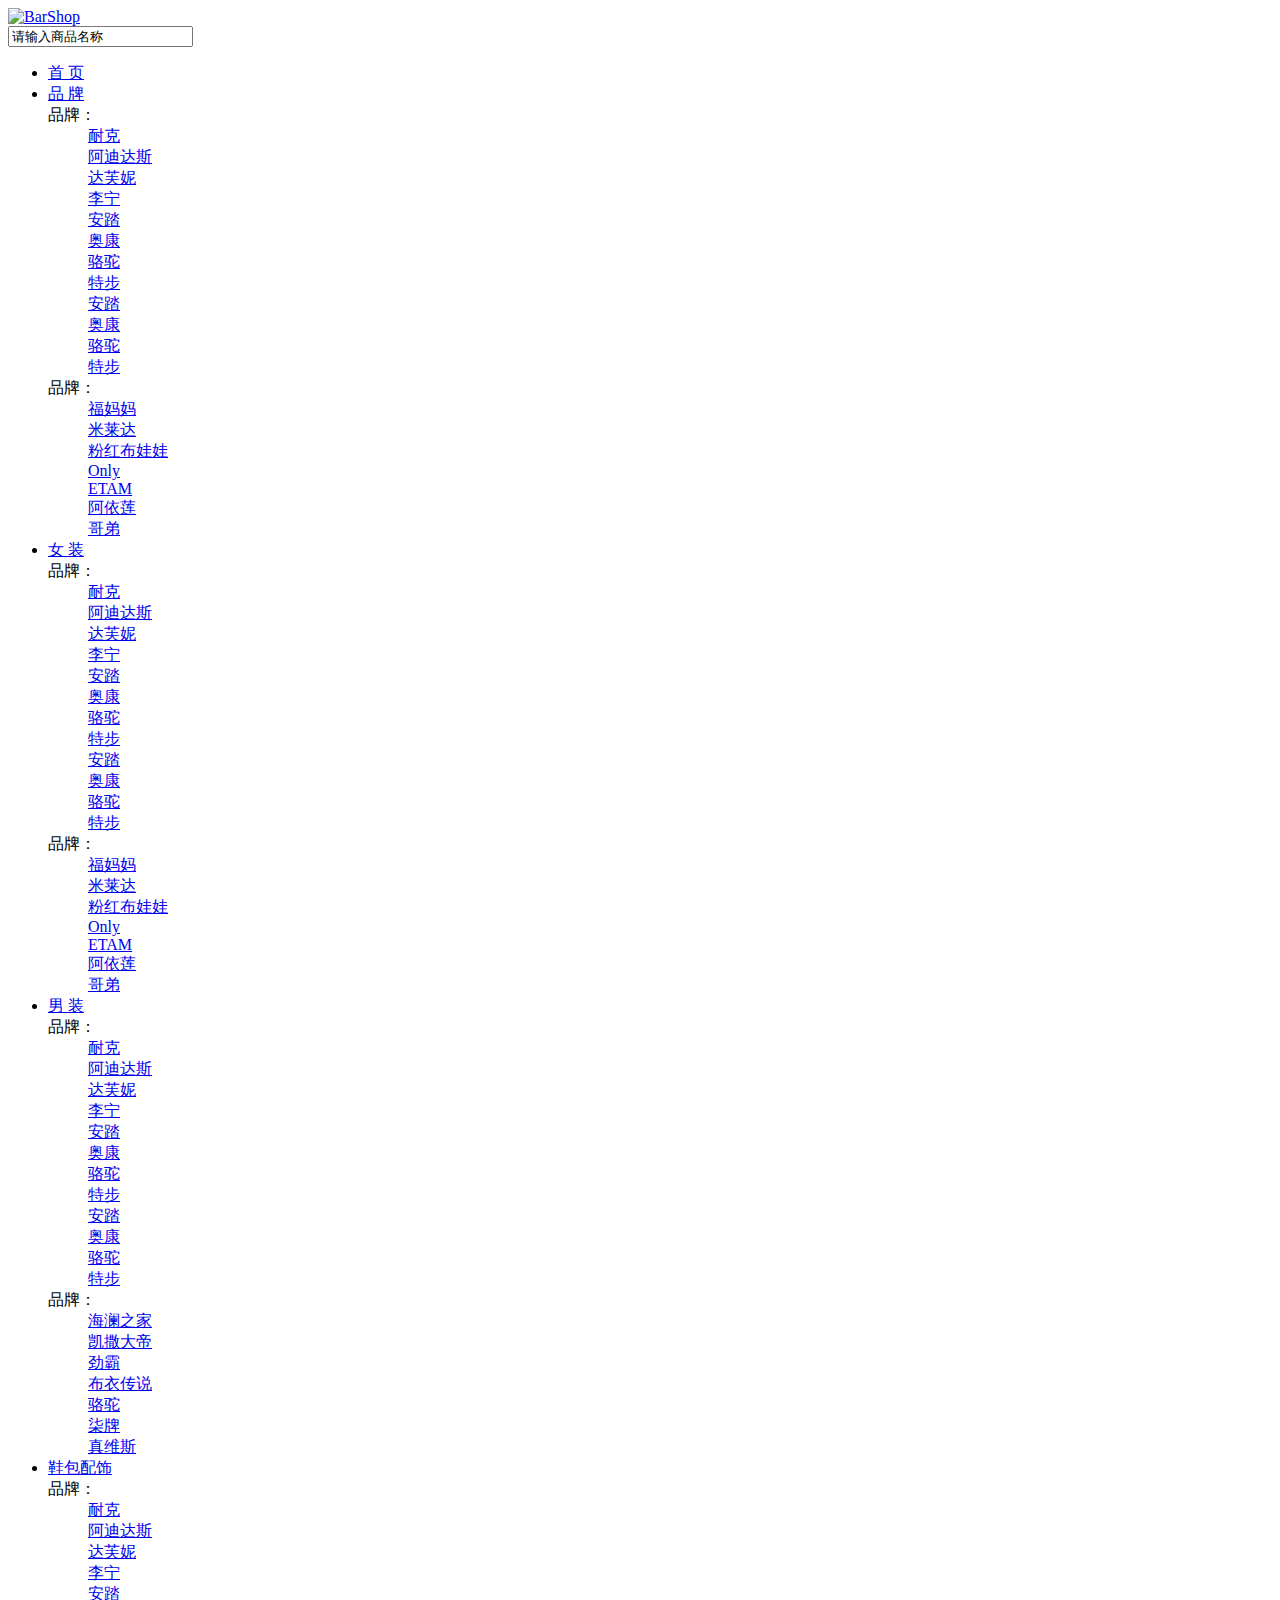
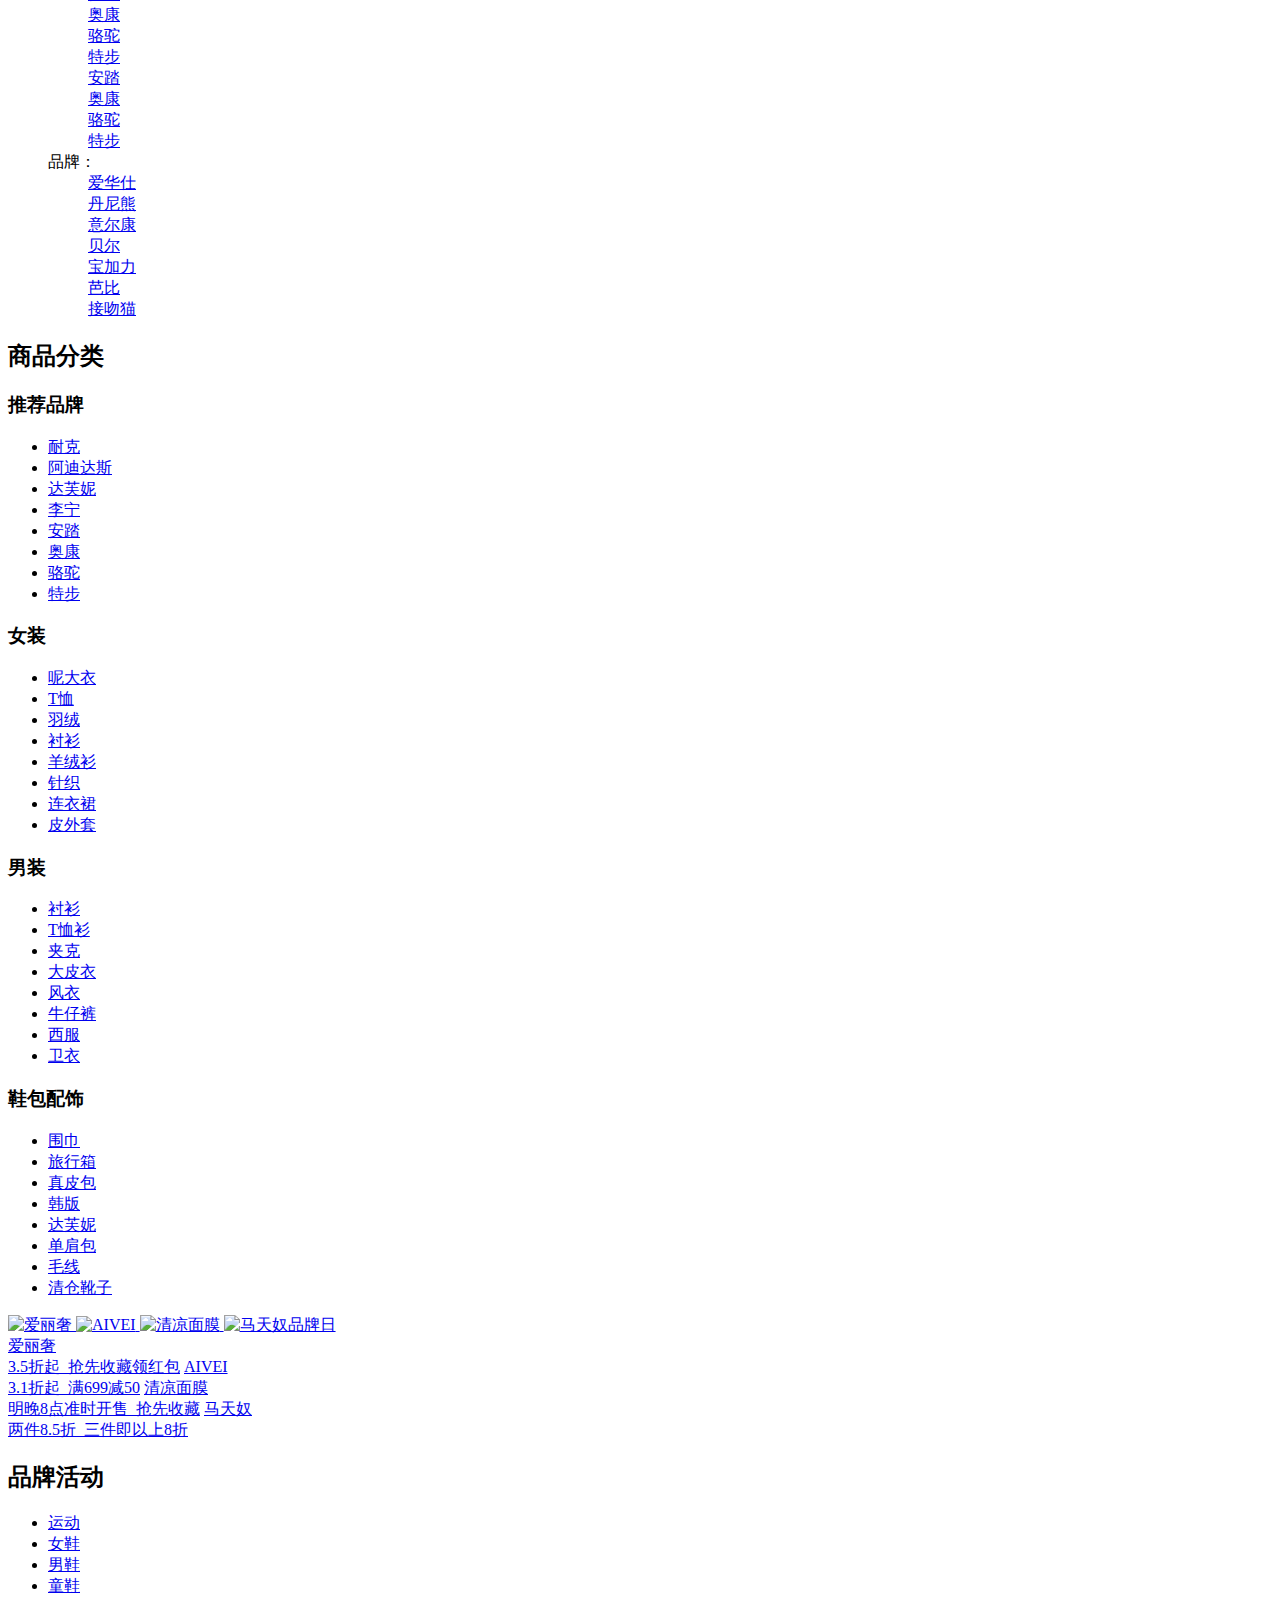
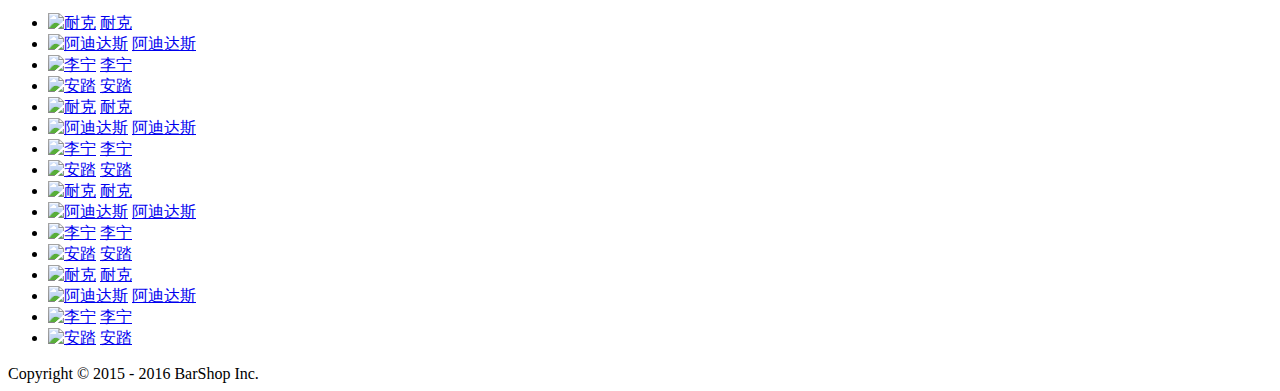
==== index.html @ 0707e542 "barshop index.html" ====
<!DOCTYPE html>
<html>
	<head>
	    <meta http-equiv="Content-Type" content="text/html;charset=utf-8" />
		<title>Barbara shopping</title>
		<link rel="stylesheet" href="styles/main.css" type="text/css" />
		<script src="scripts/jquery.js" type="text/javascript"></script>
		
	</head>
	<body>
		<header>
			<div class="contWidth">
				<a class="logo" href="#nogo"><img src="images/logo.jpg" alt="BarShop"/></a>
				<div class="search">
					<input type="text" id="inputSearch" value="请输入商品名称"/>
				</div>			
				<!-- 导航开始-->
				<nav>
					<ul class="list1">
						<li><a href="#" class="item">首 页</a></li>
						<li><a href="#" class="item">品 牌</a>
						    <div class="inner">
							<dl class="list2">
							    <dt>品牌：</dt>
								<dd><a href="#nogo">耐克</a></dd>
								<dd><a href="#nogo">阿迪达斯</a></dd>
								<dd><a href="#nogo">达芙妮</a></dd>
								<dd><a href="#nogo">李宁</a></dd>
								<dd><a href="#nogo">安踏</a></dd>
								<dd><a href="#nogo">奥康</a></dd>
								<dd><a href="#nogo">骆驼</a></dd>
								<dd><a href="#nogo">特步</a></dd>
							    <dd><a href="#nogo">安踏</a></dd>
								<dd><a href="#nogo">奥康</a></dd>
								<dd><a href="#nogo">骆驼</a></dd>
								<dd><a href="#nogo">特步</a></dd>
                            </dl>
							<dl class="list2">
							    <dt>品牌：</dt>
								<dd><a href="#nogo">福妈妈</a></dd>
								<dd><a href="#nogo">米莱达</a></dd>
								<dd><a href="#nogo">粉红布娃娃</a></dd>
								<dd><a href="#nogo">Only</a></dd>
								<dd><a href="#nogo">ETAM</a></dd>
								<dd><a href="#nogo">阿依莲</a></dd>								
								<dd><a href="#nogo">哥弟</a></dd>
                            </dl>
							</div>
						</li>
						<li><a href="#" class="item">女 装</a>
							<div class="inner">
							<dl class="list2">
							    <dt>品牌：</dt>
								<dd><a href="#nogo">耐克</a></dd>
								<dd><a href="#nogo">阿迪达斯</a></dd>
								<dd><a href="#nogo">达芙妮</a></dd>
								<dd><a href="#nogo">李宁</a></dd>
								<dd><a href="#nogo">安踏</a></dd>
								<dd><a href="#nogo">奥康</a></dd>
								<dd><a href="#nogo">骆驼</a></dd>
								<dd><a href="#nogo">特步</a></dd>
							    <dd><a href="#nogo">安踏</a></dd>
								<dd><a href="#nogo">奥康</a></dd>
								<dd><a href="#nogo">骆驼</a></dd>
								<dd><a href="#nogo">特步</a></dd>
                            </dl>
							<dl class="list2">
							    <dt>品牌：</dt>
								<dd><a href="#nogo">福妈妈</a></dd>
								<dd><a href="#nogo">米莱达</a></dd>
								<dd><a href="#nogo">粉红布娃娃</a></dd>
								<dd><a href="#nogo">Only</a></dd>
								<dd><a href="#nogo">ETAM</a></dd>
								<dd><a href="#nogo">阿依莲</a></dd>								
								<dd><a href="#nogo">哥弟</a></dd>
                            </dl>
							</div>
						</li>
						<li><a href="#" class="item">男 装</a>
						 <div class="inner">
							<dl class="list2">
							    <dt>品牌：</dt>
								<dd><a href="#nogo">耐克</a></dd>
								<dd><a href="#nogo">阿迪达斯</a></dd>
								<dd><a href="#nogo">达芙妮</a></dd>
								<dd><a href="#nogo">李宁</a></dd>
								<dd><a href="#nogo">安踏</a></dd>
								<dd><a href="#nogo">奥康</a></dd>
								<dd><a href="#nogo">骆驼</a></dd>
								<dd><a href="#nogo">特步</a></dd>
							    <dd><a href="#nogo">安踏</a></dd>
								<dd><a href="#nogo">奥康</a></dd>
								<dd><a href="#nogo">骆驼</a></dd>
								<dd><a href="#nogo">特步</a></dd>
                            </dl>
							<dl class="list2">
							    <dt>品牌：</dt>
								<dd><a href="#nogo">海澜之家</a></dd>
								<dd><a href="#nogo">凯撒大帝</a></dd>
								<dd><a href="#nogo">劲霸</a></dd>
								<dd><a href="#nogo">布衣传说</a></dd>
								<dd><a href="#nogo">骆驼</a></dd>
								<dd><a href="#nogo">柒牌</a></dd>								
								<dd><a href="#nogo">真维斯</a></dd>
                            </dl>
							</div>
						</li>
						<li><a href="#" class="item">鞋包配饰</a>
							<div class="inner">
							<dl class="list2">
							    <dt>品牌：</dt>
								<dd><a href="#nogo">耐克</a></dd>
								<dd><a href="#nogo">阿迪达斯</a></dd>
								<dd><a href="#nogo">达芙妮</a></dd>
								<dd><a href="#nogo">李宁</a></dd>
								<dd><a href="#nogo">安踏</a></dd>
								<dd><a href="#nogo">奥康</a></dd>
								<dd><a href="#nogo">骆驼</a></dd>
								<dd><a href="#nogo">特步</a></dd>
							    <dd><a href="#nogo">安踏</a></dd>
								<dd><a href="#nogo">奥康</a></dd>
								<dd><a href="#nogo">骆驼</a></dd>
								<dd><a href="#nogo">特步</a></dd>
                            </dl>
							<dl class="list2">
							    <dt>品牌：</dt>
								<dd><a href="#nogo">爱华仕</a></dd>
								<dd><a href="#nogo">丹尼熊</a></dd>
								<dd><a href="#nogo">意尔康</a></dd>
								<dd><a href="#nogo">贝尔</a></dd>
								<dd><a href="#nogo">宝加力</a></dd>
								<dd><a href="#nogo">芭比</a></dd>								
								<dd><a href="#nogo">接吻猫</a></dd>
                            </dl>
							</div>
						</li>
				    </ul>
				</nav>
				<!--导航结束-->
			</div>
		</header><!--头部结束-->
<!--主体开始-->
    <div id="content">
	    <div class="barshop">
			<!-- 商品分类 start -->
			<aside>
			<h2 title="商品分类">商品分类</h2>
			<div class="catainfo">
				<h3>推荐品牌</h3>
				<ul>
					<li><a href="#nogo" >耐克</a></li>
					<li><a href="#nogo" class="promoted">阿迪达斯</a><span class="hot1"></span></li>
					<li><a href="#nogo" >达芙妮</a></li>
					<li><a href="#nogo" >李宁</a></li>
					<li><a href="#nogo" >安踏</a></li>
					<li><a href="#nogo" >奥康</a></li>
					<li><a href="#nogo" class="promoted">骆驼</a><span class="hot2"></span></li>
					<li><a href="#nogo" >特步</a></li>
				</ul>
				<h3>女装</h3>
				<ul>
					<li><a href="#nogo" >呢大衣</a></li>
					<li><a href="#nogo" >T恤</a></li>
					<li><a href="#nogo" >羽绒</a></li>
					<li><a href="#nogo" >衬衫</a></li>
					<li><a href="#nogo" >羊绒衫</a></li>
					<li><a href="#nogo" >针织</a></li>
					<li><a href="#nogo" >连衣裙</a></li>
					<li><a href="#nogo" >皮外套</a></li>
				</ul>
				<h3>男装</h3>
				<ul>
					<li><a href="#nogo" >衬衫</a></li>
					<li><a href="#nogo" >T恤衫</a></li>
					<li><a href="#nogo" >夹克</a></li>
					<li><a href="#nogo" >大皮衣</a></li>
					<li><a href="#nogo" >风衣</a></li>
					<li><a href="#nogo" >牛仔裤</a></li>
					<li><a href="#nogo" >西服</a></li>
					<li><a href="#nogo" >卫衣</a></li>
				</ul>
				<h3>鞋包配饰</h3>
				<ul>
					<li><a href="#nogo" >围巾</a></li>
					<li><a href="#nogo" >旅行箱</a></li>
					<li><a href="#nogo" >真皮包</a></li>
					<li><a href="#nogo" >韩版</a></li>
					<li><a href="#nogo" >达芙妮</a></li>
					<li><a href="#nogo" >单肩包</a></li>
					<li><a href="#nogo" >毛线</a></li>
					<li><a href="#nogo" >清仓靴子</a></li>
				</ul>
			</div>
		</aside>
			<!-- 商品分类 end -->
			
			<!-- 大屏广告 start -->
			<div id="imagesroll">
				<a href="#nogo" id="imgs">
					<img src="images/ads/1.png" alt="爱丽奢"/>
					<img src="images/ads/2.png" alt="AIVEI"/>
					<img src="images/ads/3.png" alt="清凉面膜"/>
					<img src="images/ads/4.png" alt="马天奴品牌日"/>				
				</a>
				<div id="imgDescription">
					<a href="###1">爱丽奢<br/>3.5折起&nbsp;&nbsp;抢先收藏领红包</a>
					<a href="###2">AIVEI<br/>3.1折起&nbsp;&nbsp;满699减50</a>
					<a href="###3">清凉面膜<br/>明晚8点准时开售&nbsp;&nbsp;抢先收藏</a>
				    <a href="###3">马天奴<br/>两件8.5折&nbsp;&nbsp;三件即以上8折</a>
				</div>
			</div>
			<!-- 大屏广告 end -->
			
			<!-- 品牌活动 start -->
			<div id="brand">
				<div id="brandTab">
					<h2 title="品牌活动">品牌活动</h2>
					<ul>
						<li><a title="运动" href="#nogo">运动</a></li>
						<li><a title="女鞋" href="#nogo">女鞋</a></li>
						<li><a title="男鞋" href="#nogo">男鞋</a></li>
						<li><a title="童鞋" href="#nogo">童鞋</a></li>
					</ul>
				</div>
				<div id="brandContent">
					<div id="brandList">
					<ul>
						<li>
							<a href="###1" class="JS_live"><img alt="耐克" src="images/upload/1.jpg" /></a>
							<span><a href="###1">耐克</a></span>
						</li>
						<li>
							<a href="###2" class="JS_live"><img alt="阿迪达斯" src="images/upload/2.jpg" /></a>
							<span><a href="###2">阿迪达斯</a></span>
						</li>
						<li>
							<a href="###3" class="JS_live"><img alt="李宁" src="images/upload/3.png" /></a>
							<span><a href="###3">李宁</a></span>
						</li>
						<li>
							<a href="###4" class="JS_live"><img alt="安踏" src="images/upload/4.png" /></a>
							<span><a href="###4">安踏</a></span>
						</li>
						<li>
							<a href="###1" class="JS_live"><img alt="耐克" src="images/upload/1.jpg" /></a>
							<span><a href="###1">耐克</a></span>
						</li>
						<li>
							<a href="###2" class="JS_live"><img alt="阿迪达斯" src="images/upload/2.jpg" /></a>
							<span><a href="###2">阿迪达斯</a></span>
						</li>
						<li>
							<a href="###3" class="JS_live"><img alt="李宁" src="images/upload/3.png" /></a>
							<span><a href="###3">李宁</a></span>
						</li>
						<li>
							<a href="###4" class="JS_live"><img alt="安踏" src="images/upload/4.png" /></a>
							<span><a href="###4">安踏</a></span>
						</li>
						<li>
							<a href="###1" class="JS_live"><img alt="耐克" src="images/upload/1.jpg" /></a>
							<span><a href="###1">耐克</a></span>
						</li>
						<li>
							<a href="###2" class="JS_live"><img alt="阿迪达斯" src="images/upload/2.jpg" /></a>
							<span><a href="###2">阿迪达斯</a></span>
						</li>
						<li>
							<a href="###3" class="JS_live"><img alt="李宁" src="images/upload/3.png" /></a>
							<span><a href="###3">李宁</a></span>
						</li>
						<li>
							<a href="###4" class="JS_live"><img alt="安踏" src="images/upload/4.png" /></a>
							<span><a href="###4">安踏</a></span>
						</li>
						<li>
							<a href="###1" class="JS_live"><img alt="耐克" src="images/upload/1.jpg" /></a>
							<span><a href="###1">耐克</a></span>
						</li>
						<li>
							<a href="###2" class="JS_live"><img alt="阿迪达斯" src="images/upload/2.jpg" /></a>
							<span><a href="###2">阿迪达斯</a></span>
						</li>
						<li>
							<a href="###3" class="JS_live"><img alt="李宁" src="images/upload/3.png" /></a>
							<span><a href="###3">李宁</a></span>
						</li>
						<li>
							<a href="###4" class="JS_live"><img alt="安踏" src="images/upload/4.png" /></a>
							<span><a href="###4">安踏</a></span>
						</li>
					</ul>
				</div>
				</div>
			</div>
			<!-- 品牌活动 end -->
			
	    </div>
	</div> 
	<!--主体结束-->
	<!--底部开始-->
	<footer>Copyright &copy; 2015 - 2016 BarShop Inc. </footer>
	<!--底部结束-->
	
	<!-- 搜索文本框效果 -->
	<script src="scripts/input.js" type="text/javascript"></script>
	<!-- 大屏广告效果-->
	<script src="scripts/advertisement.js" text="text/javascript"></script>
	<!-- 选项卡----横向滚动 -->
    <script src="scripts/imageSlide.js" type="text/javascript"></script>
	</body>
</html>
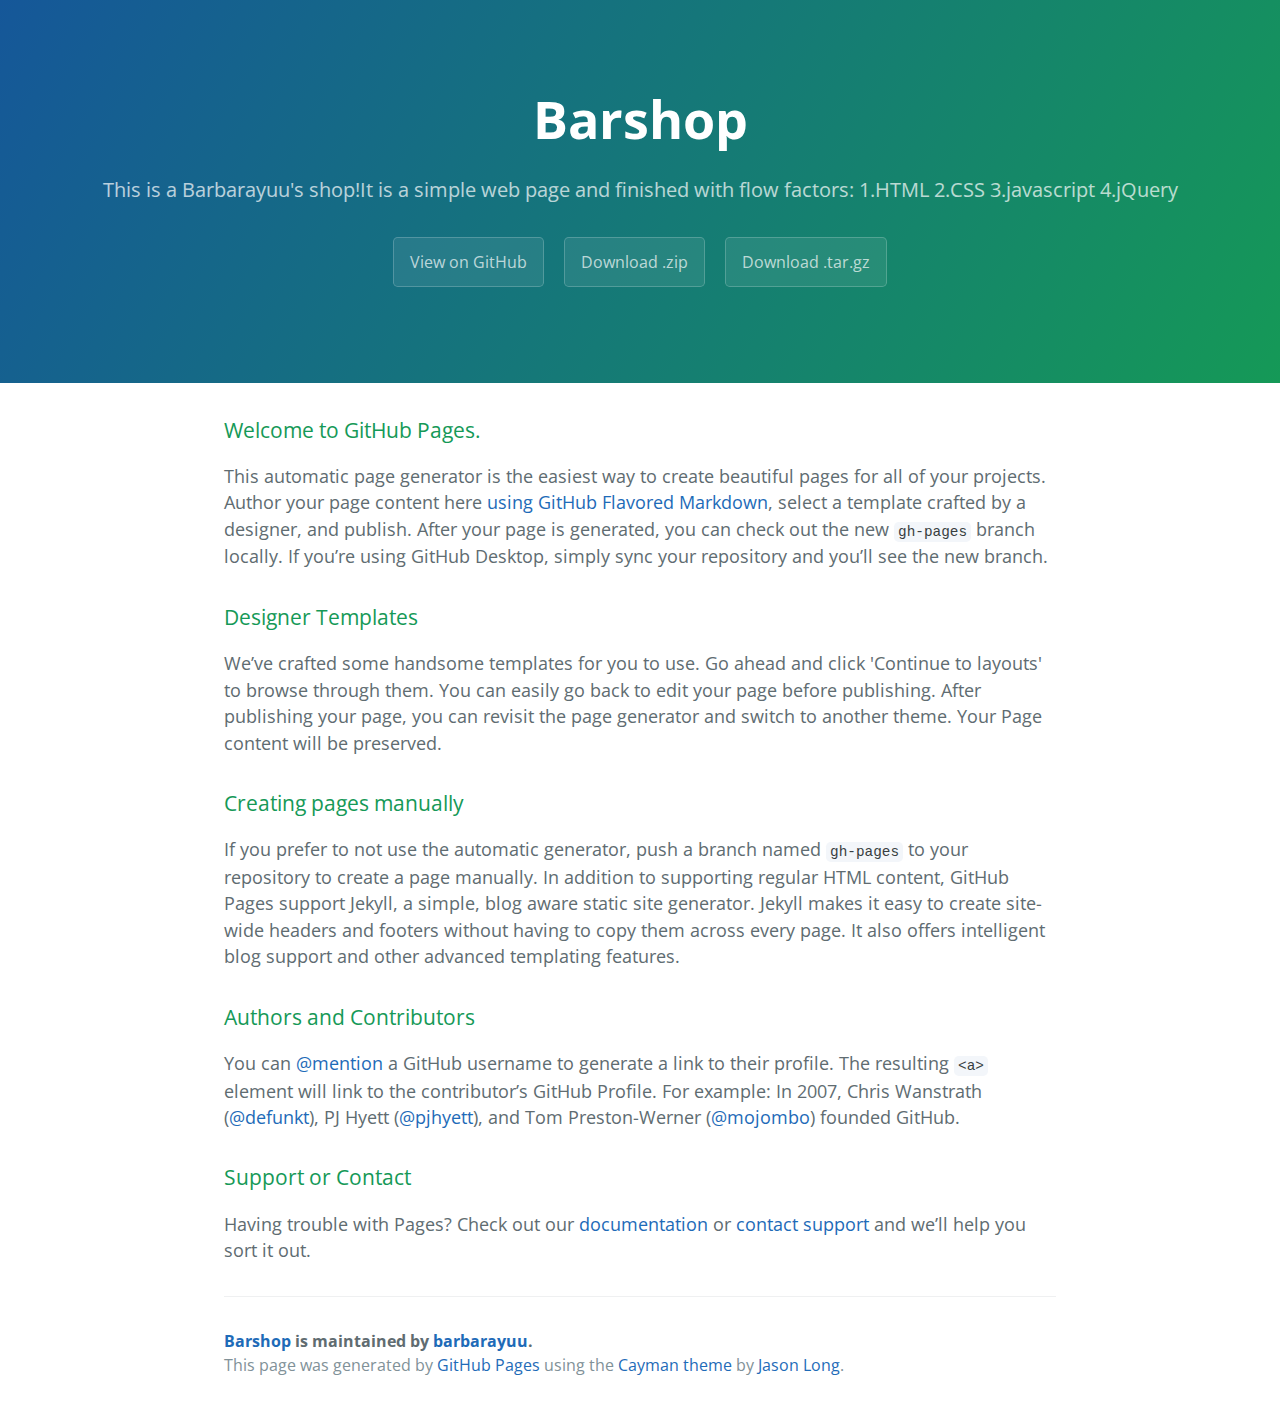
==== commit 35d18603: "Create gh-pages branch via GitHub" ====
--- a/index.html
+++ b/index.html
@@ -1,312 +1,57 @@
 <!DOCTYPE html>
-<html>
-	<head>
-	    <meta http-equiv="Content-Type" content="text/html;charset=utf-8" />
-		<title>Barbara shopping</title>
-		<link rel="stylesheet" href="styles/main.css" type="text/css" />
-		<script src="scripts/jquery.js" type="text/javascript"></script>
-		
-	</head>
-	<body>
-		<header>
-			<div class="contWidth">
-				<a class="logo" href="#nogo"><img src="images/logo.jpg" alt="BarShop"/></a>
-				<div class="search">
-					<input type="text" id="inputSearch" value="请输入商品名称"/>
-				</div>			
-				<!-- 导航开始-->
-				<nav>
-					<ul class="list1">
-						<li><a href="#" class="item">首 页</a></li>
-						<li><a href="#" class="item">品 牌</a>
-						    <div class="inner">
-							<dl class="list2">
-							    <dt>品牌：</dt>
-								<dd><a href="#nogo">耐克</a></dd>
-								<dd><a href="#nogo">阿迪达斯</a></dd>
-								<dd><a href="#nogo">达芙妮</a></dd>
-								<dd><a href="#nogo">李宁</a></dd>
-								<dd><a href="#nogo">安踏</a></dd>
-								<dd><a href="#nogo">奥康</a></dd>
-								<dd><a href="#nogo">骆驼</a></dd>
-								<dd><a href="#nogo">特步</a></dd>
-							    <dd><a href="#nogo">安踏</a></dd>
-								<dd><a href="#nogo">奥康</a></dd>
-								<dd><a href="#nogo">骆驼</a></dd>
-								<dd><a href="#nogo">特步</a></dd>
-                            </dl>
-							<dl class="list2">
-							    <dt>品牌：</dt>
-								<dd><a href="#nogo">福妈妈</a></dd>
-								<dd><a href="#nogo">米莱达</a></dd>
-								<dd><a href="#nogo">粉红布娃娃</a></dd>
-								<dd><a href="#nogo">Only</a></dd>
-								<dd><a href="#nogo">ETAM</a></dd>
-								<dd><a href="#nogo">阿依莲</a></dd>								
-								<dd><a href="#nogo">哥弟</a></dd>
-                            </dl>
-							</div>
-						</li>
-						<li><a href="#" class="item">女 装</a>
-							<div class="inner">
-							<dl class="list2">
-							    <dt>品牌：</dt>
-								<dd><a href="#nogo">耐克</a></dd>
-								<dd><a href="#nogo">阿迪达斯</a></dd>
-								<dd><a href="#nogo">达芙妮</a></dd>
-								<dd><a href="#nogo">李宁</a></dd>
-								<dd><a href="#nogo">安踏</a></dd>
-								<dd><a href="#nogo">奥康</a></dd>
-								<dd><a href="#nogo">骆驼</a></dd>
-								<dd><a href="#nogo">特步</a></dd>
-							    <dd><a href="#nogo">安踏</a></dd>
-								<dd><a href="#nogo">奥康</a></dd>
-								<dd><a href="#nogo">骆驼</a></dd>
-								<dd><a href="#nogo">特步</a></dd>
-                            </dl>
-							<dl class="list2">
-							    <dt>品牌：</dt>
-								<dd><a href="#nogo">福妈妈</a></dd>
-								<dd><a href="#nogo">米莱达</a></dd>
-								<dd><a href="#nogo">粉红布娃娃</a></dd>
-								<dd><a href="#nogo">Only</a></dd>
-								<dd><a href="#nogo">ETAM</a></dd>
-								<dd><a href="#nogo">阿依莲</a></dd>								
-								<dd><a href="#nogo">哥弟</a></dd>
-                            </dl>
-							</div>
-						</li>
-						<li><a href="#" class="item">男 装</a>
-						 <div class="inner">
-							<dl class="list2">
-							    <dt>品牌：</dt>
-								<dd><a href="#nogo">耐克</a></dd>
-								<dd><a href="#nogo">阿迪达斯</a></dd>
-								<dd><a href="#nogo">达芙妮</a></dd>
-								<dd><a href="#nogo">李宁</a></dd>
-								<dd><a href="#nogo">安踏</a></dd>
-								<dd><a href="#nogo">奥康</a></dd>
-								<dd><a href="#nogo">骆驼</a></dd>
-								<dd><a href="#nogo">特步</a></dd>
-							    <dd><a href="#nogo">安踏</a></dd>
-								<dd><a href="#nogo">奥康</a></dd>
-								<dd><a href="#nogo">骆驼</a></dd>
-								<dd><a href="#nogo">特步</a></dd>
-                            </dl>
-							<dl class="list2">
-							    <dt>品牌：</dt>
-								<dd><a href="#nogo">海澜之家</a></dd>
-								<dd><a href="#nogo">凯撒大帝</a></dd>
-								<dd><a href="#nogo">劲霸</a></dd>
-								<dd><a href="#nogo">布衣传说</a></dd>
-								<dd><a href="#nogo">骆驼</a></dd>
-								<dd><a href="#nogo">柒牌</a></dd>								
-								<dd><a href="#nogo">真维斯</a></dd>
-                            </dl>
-							</div>
-						</li>
-						<li><a href="#" class="item">鞋包配饰</a>
-							<div class="inner">
-							<dl class="list2">
-							    <dt>品牌：</dt>
-								<dd><a href="#nogo">耐克</a></dd>
-								<dd><a href="#nogo">阿迪达斯</a></dd>
-								<dd><a href="#nogo">达芙妮</a></dd>
-								<dd><a href="#nogo">李宁</a></dd>
-								<dd><a href="#nogo">安踏</a></dd>
-								<dd><a href="#nogo">奥康</a></dd>
-								<dd><a href="#nogo">骆驼</a></dd>
-								<dd><a href="#nogo">特步</a></dd>
-							    <dd><a href="#nogo">安踏</a></dd>
-								<dd><a href="#nogo">奥康</a></dd>
-								<dd><a href="#nogo">骆驼</a></dd>
-								<dd><a href="#nogo">特步</a></dd>
-                            </dl>
-							<dl class="list2">
-							    <dt>品牌：</dt>
-								<dd><a href="#nogo">爱华仕</a></dd>
-								<dd><a href="#nogo">丹尼熊</a></dd>
-								<dd><a href="#nogo">意尔康</a></dd>
-								<dd><a href="#nogo">贝尔</a></dd>
-								<dd><a href="#nogo">宝加力</a></dd>
-								<dd><a href="#nogo">芭比</a></dd>								
-								<dd><a href="#nogo">接吻猫</a></dd>
-                            </dl>
-							</div>
-						</li>
-				    </ul>
-				</nav>
-				<!--导航结束-->
-			</div>
-		</header><!--头部结束-->
-<!--主体开始-->
-    <div id="content">
-	    <div class="barshop">
-			<!-- 商品分类 start -->
-			<aside>
-			<h2 title="商品分类">商品分类</h2>
-			<div class="catainfo">
-				<h3>推荐品牌</h3>
-				<ul>
-					<li><a href="#nogo" >耐克</a></li>
-					<li><a href="#nogo" class="promoted">阿迪达斯</a><span class="hot1"></span></li>
-					<li><a href="#nogo" >达芙妮</a></li>
-					<li><a href="#nogo" >李宁</a></li>
-					<li><a href="#nogo" >安踏</a></li>
-					<li><a href="#nogo" >奥康</a></li>
-					<li><a href="#nogo" class="promoted">骆驼</a><span class="hot2"></span></li>
-					<li><a href="#nogo" >特步</a></li>
-				</ul>
-				<h3>女装</h3>
-				<ul>
-					<li><a href="#nogo" >呢大衣</a></li>
-					<li><a href="#nogo" >T恤</a></li>
-					<li><a href="#nogo" >羽绒</a></li>
-					<li><a href="#nogo" >衬衫</a></li>
-					<li><a href="#nogo" >羊绒衫</a></li>
-					<li><a href="#nogo" >针织</a></li>
-					<li><a href="#nogo" >连衣裙</a></li>
-					<li><a href="#nogo" >皮外套</a></li>
-				</ul>
-				<h3>男装</h3>
-				<ul>
-					<li><a href="#nogo" >衬衫</a></li>
-					<li><a href="#nogo" >T恤衫</a></li>
-					<li><a href="#nogo" >夹克</a></li>
-					<li><a href="#nogo" >大皮衣</a></li>
-					<li><a href="#nogo" >风衣</a></li>
-					<li><a href="#nogo" >牛仔裤</a></li>
-					<li><a href="#nogo" >西服</a></li>
-					<li><a href="#nogo" >卫衣</a></li>
-				</ul>
-				<h3>鞋包配饰</h3>
-				<ul>
-					<li><a href="#nogo" >围巾</a></li>
-					<li><a href="#nogo" >旅行箱</a></li>
-					<li><a href="#nogo" >真皮包</a></li>
-					<li><a href="#nogo" >韩版</a></li>
-					<li><a href="#nogo" >达芙妮</a></li>
-					<li><a href="#nogo" >单肩包</a></li>
-					<li><a href="#nogo" >毛线</a></li>
-					<li><a href="#nogo" >清仓靴子</a></li>
-				</ul>
-			</div>
-		</aside>
-			<!-- 商品分类 end -->
-			
-			<!-- 大屏广告 start -->
-			<div id="imagesroll">
-				<a href="#nogo" id="imgs">
-					<img src="images/ads/1.png" alt="爱丽奢"/>
-					<img src="images/ads/2.png" alt="AIVEI"/>
-					<img src="images/ads/3.png" alt="清凉面膜"/>
-					<img src="images/ads/4.png" alt="马天奴品牌日"/>				
-				</a>
-				<div id="imgDescription">
-					<a href="###1">爱丽奢<br/>3.5折起&nbsp;&nbsp;抢先收藏领红包</a>
-					<a href="###2">AIVEI<br/>3.1折起&nbsp;&nbsp;满699减50</a>
-					<a href="###3">清凉面膜<br/>明晚8点准时开售&nbsp;&nbsp;抢先收藏</a>
-				    <a href="###3">马天奴<br/>两件8.5折&nbsp;&nbsp;三件即以上8折</a>
-				</div>
-			</div>
-			<!-- 大屏广告 end -->
-			
-			<!-- 品牌活动 start -->
-			<div id="brand">
-				<div id="brandTab">
-					<h2 title="品牌活动">品牌活动</h2>
-					<ul>
-						<li><a title="运动" href="#nogo">运动</a></li>
-						<li><a title="女鞋" href="#nogo">女鞋</a></li>
-						<li><a title="男鞋" href="#nogo">男鞋</a></li>
-						<li><a title="童鞋" href="#nogo">童鞋</a></li>
-					</ul>
-				</div>
-				<div id="brandContent">
-					<div id="brandList">
-					<ul>
-						<li>
-							<a href="###1" class="JS_live"><img alt="耐克" src="images/upload/1.jpg" /></a>
-							<span><a href="###1">耐克</a></span>
-						</li>
-						<li>
-							<a href="###2" class="JS_live"><img alt="阿迪达斯" src="images/upload/2.jpg" /></a>
-							<span><a href="###2">阿迪达斯</a></span>
-						</li>
-						<li>
-							<a href="###3" class="JS_live"><img alt="李宁" src="images/upload/3.png" /></a>
-							<span><a href="###3">李宁</a></span>
-						</li>
-						<li>
-							<a href="###4" class="JS_live"><img alt="安踏" src="images/upload/4.png" /></a>
-							<span><a href="###4">安踏</a></span>
-						</li>
-						<li>
-							<a href="###1" class="JS_live"><img alt="耐克" src="images/upload/1.jpg" /></a>
-							<span><a href="###1">耐克</a></span>
-						</li>
-						<li>
-							<a href="###2" class="JS_live"><img alt="阿迪达斯" src="images/upload/2.jpg" /></a>
-							<span><a href="###2">阿迪达斯</a></span>
-						</li>
-						<li>
-							<a href="###3" class="JS_live"><img alt="李宁" src="images/upload/3.png" /></a>
-							<span><a href="###3">李宁</a></span>
-						</li>
-						<li>
-							<a href="###4" class="JS_live"><img alt="安踏" src="images/upload/4.png" /></a>
-							<span><a href="###4">安踏</a></span>
-						</li>
-						<li>
-							<a href="###1" class="JS_live"><img alt="耐克" src="images/upload/1.jpg" /></a>
-							<span><a href="###1">耐克</a></span>
-						</li>
-						<li>
-							<a href="###2" class="JS_live"><img alt="阿迪达斯" src="images/upload/2.jpg" /></a>
-							<span><a href="###2">阿迪达斯</a></span>
-						</li>
-						<li>
-							<a href="###3" class="JS_live"><img alt="李宁" src="images/upload/3.png" /></a>
-							<span><a href="###3">李宁</a></span>
-						</li>
-						<li>
-							<a href="###4" class="JS_live"><img alt="安踏" src="images/upload/4.png" /></a>
-							<span><a href="###4">安踏</a></span>
-						</li>
-						<li>
-							<a href="###1" class="JS_live"><img alt="耐克" src="images/upload/1.jpg" /></a>
-							<span><a href="###1">耐克</a></span>
-						</li>
-						<li>
-							<a href="###2" class="JS_live"><img alt="阿迪达斯" src="images/upload/2.jpg" /></a>
-							<span><a href="###2">阿迪达斯</a></span>
-						</li>
-						<li>
-							<a href="###3" class="JS_live"><img alt="李宁" src="images/upload/3.png" /></a>
-							<span><a href="###3">李宁</a></span>
-						</li>
-						<li>
-							<a href="###4" class="JS_live"><img alt="安踏" src="images/upload/4.png" /></a>
-							<span><a href="###4">安踏</a></span>
-						</li>
-					</ul>
-				</div>
-				</div>
-			</div>
-			<!-- 品牌活动 end -->
-			
-	    </div>
-	</div> 
-	<!--主体结束-->
-	<!--底部开始-->
-	<footer>Copyright &copy; 2015 - 2016 BarShop Inc. </footer>
-	<!--底部结束-->
-	
-	<!-- 搜索文本框效果 -->
-	<script src="scripts/input.js" type="text/javascript"></script>
-	<!-- 大屏广告效果-->
-	<script src="scripts/advertisement.js" text="text/javascript"></script>
-	<!-- 选项卡----横向滚动 -->
-    <script src="scripts/imageSlide.js" type="text/javascript"></script>
-	</body>
+<html lang="en-us">
+  <head>
+    <meta charset="UTF-8">
+    <title>Barshop by barbarayuu</title>
+    <meta name="viewport" content="width=device-width, initial-scale=1">
+    <link rel="stylesheet" type="text/css" href="stylesheets/normalize.css" media="screen">
+    <link href='https://fonts.googleapis.com/css?family=Open+Sans:400,700' rel='stylesheet' type='text/css'>
+    <link rel="stylesheet" type="text/css" href="stylesheets/stylesheet.css" media="screen">
+    <link rel="stylesheet" type="text/css" href="stylesheets/github-light.css" media="screen">
+  </head>
+  <body>
+    <section class="page-header">
+      <h1 class="project-name">Barshop</h1>
+      <h2 class="project-tagline">This is a Barbarayuu&#39;s shop!It is a simple web page and finished with flow factors: 1.HTML 2.CSS 3.javascript 4.jQuery</h2>
+      <a href="https://github.com/barbarayuu/BarShop" class="btn">View on GitHub</a>
+      <a href="https://github.com/barbarayuu/BarShop/zipball/master" class="btn">Download .zip</a>
+      <a href="https://github.com/barbarayuu/BarShop/tarball/master" class="btn">Download .tar.gz</a>
+    </section>
+
+    <section class="main-content">
+      <h3>
+<a id="welcome-to-github-pages" class="anchor" href="#welcome-to-github-pages" aria-hidden="true"><span aria-hidden="true" class="octicon octicon-link"></span></a>Welcome to GitHub Pages.</h3>
+
+<p>This automatic page generator is the easiest way to create beautiful pages for all of your projects. Author your page content here <a href="https://guides.github.com/features/mastering-markdown/">using GitHub Flavored Markdown</a>, select a template crafted by a designer, and publish. After your page is generated, you can check out the new <code>gh-pages</code> branch locally. If you’re using GitHub Desktop, simply sync your repository and you’ll see the new branch.</p>
+
+<h3>
+<a id="designer-templates" class="anchor" href="#designer-templates" aria-hidden="true"><span aria-hidden="true" class="octicon octicon-link"></span></a>Designer Templates</h3>
+
+<p>We’ve crafted some handsome templates for you to use. Go ahead and click 'Continue to layouts' to browse through them. You can easily go back to edit your page before publishing. After publishing your page, you can revisit the page generator and switch to another theme. Your Page content will be preserved.</p>
+
+<h3>
+<a id="creating-pages-manually" class="anchor" href="#creating-pages-manually" aria-hidden="true"><span aria-hidden="true" class="octicon octicon-link"></span></a>Creating pages manually</h3>
+
+<p>If you prefer to not use the automatic generator, push a branch named <code>gh-pages</code> to your repository to create a page manually. In addition to supporting regular HTML content, GitHub Pages support Jekyll, a simple, blog aware static site generator. Jekyll makes it easy to create site-wide headers and footers without having to copy them across every page. It also offers intelligent blog support and other advanced templating features.</p>
+
+<h3>
+<a id="authors-and-contributors" class="anchor" href="#authors-and-contributors" aria-hidden="true"><span aria-hidden="true" class="octicon octicon-link"></span></a>Authors and Contributors</h3>
+
+<p>You can <a href="https://help.github.com/articles/basic-writing-and-formatting-syntax/#mentioning-users-and-teams" class="user-mention">@mention</a> a GitHub username to generate a link to their profile. The resulting <code>&lt;a&gt;</code> element will link to the contributor’s GitHub Profile. For example: In 2007, Chris Wanstrath (<a href="https://github.com/defunkt" class="user-mention">@defunkt</a>), PJ Hyett (<a href="https://github.com/pjhyett" class="user-mention">@pjhyett</a>), and Tom Preston-Werner (<a href="https://github.com/mojombo" class="user-mention">@mojombo</a>) founded GitHub.</p>
+
+<h3>
+<a id="support-or-contact" class="anchor" href="#support-or-contact" aria-hidden="true"><span aria-hidden="true" class="octicon octicon-link"></span></a>Support or Contact</h3>
+
+<p>Having trouble with Pages? Check out our <a href="https://help.github.com/pages">documentation</a> or <a href="https://github.com/contact">contact support</a> and we’ll help you sort it out.</p>
+
+      <footer class="site-footer">
+        <span class="site-footer-owner"><a href="https://github.com/barbarayuu/BarShop">Barshop</a> is maintained by <a href="https://github.com/barbarayuu">barbarayuu</a>.</span>
+
+        <span class="site-footer-credits">This page was generated by <a href="https://pages.github.com">GitHub Pages</a> using the <a href="https://github.com/jasonlong/cayman-theme">Cayman theme</a> by <a href="https://twitter.com/jasonlong">Jason Long</a>.</span>
+      </footer>
+
+    </section>
+
+  
+  </body>
 </html>
--- a/stylesheets/stylesheet.css
+++ b/stylesheets/stylesheet.css
@@ -0,0 +1,245 @@
+* {
+  box-sizing: border-box; }
+
+body {
+  padding: 0;
+  margin: 0;
+  font-family: "Open Sans", "Helvetica Neue", Helvetica, Arial, sans-serif;
+  font-size: 16px;
+  line-height: 1.5;
+  color: #606c71; }
+
+a {
+  color: #1e6bb8;
+  text-decoration: none; }
+  a:hover {
+    text-decoration: underline; }
+
+.btn {
+  display: inline-block;
+  margin-bottom: 1rem;
+  color: rgba(255, 255, 255, 0.7);
+  background-color: rgba(255, 255, 255, 0.08);
+  border-color: rgba(255, 255, 255, 0.2);
+  border-style: solid;
+  border-width: 1px;
+  border-radius: 0.3rem;
+  transition: color 0.2s, background-color 0.2s, border-color 0.2s; }
+  .btn + .btn {
+    margin-left: 1rem; }
+
+.btn:hover {
+  color: rgba(255, 255, 255, 0.8);
+  text-decoration: none;
+  background-color: rgba(255, 255, 255, 0.2);
+  border-color: rgba(255, 255, 255, 0.3); }
+
+@media screen and (min-width: 64em) {
+  .btn {
+    padding: 0.75rem 1rem; } }
+
+@media screen and (min-width: 42em) and (max-width: 64em) {
+  .btn {
+    padding: 0.6rem 0.9rem;
+    font-size: 0.9rem; } }
+
+@media screen and (max-width: 42em) {
+  .btn {
+    display: block;
+    width: 100%;
+    padding: 0.75rem;
+    font-size: 0.9rem; }
+    .btn + .btn {
+      margin-top: 1rem;
+      margin-left: 0; } }
+
+.page-header {
+  color: #fff;
+  text-align: center;
+  background-color: #159957;
+  background-image: linear-gradient(120deg, #155799, #159957); }
+
+@media screen and (min-width: 64em) {
+  .page-header {
+    padding: 5rem 6rem; } }
+
+@media screen and (min-width: 42em) and (max-width: 64em) {
+  .page-header {
+    padding: 3rem 4rem; } }
+
+@media screen and (max-width: 42em) {
+  .page-header {
+    padding: 2rem 1rem; } }
+
+.project-name {
+  margin-top: 0;
+  margin-bottom: 0.1rem; }
+
+@media screen and (min-width: 64em) {
+  .project-name {
+    font-size: 3.25rem; } }
+
+@media screen and (min-width: 42em) and (max-width: 64em) {
+  .project-name {
+    font-size: 2.25rem; } }
+
+@media screen and (max-width: 42em) {
+  .project-name {
+    font-size: 1.75rem; } }
+
+.project-tagline {
+  margin-bottom: 2rem;
+  font-weight: normal;
+  opacity: 0.7; }
+
+@media screen and (min-width: 64em) {
+  .project-tagline {
+    font-size: 1.25rem; } }
+
+@media screen and (min-width: 42em) and (max-width: 64em) {
+  .project-tagline {
+    font-size: 1.15rem; } }
+
+@media screen and (max-width: 42em) {
+  .project-tagline {
+    font-size: 1rem; } }
+
+.main-content :first-child {
+  margin-top: 0; }
+.main-content img {
+  max-width: 100%; }
+.main-content h1, .main-content h2, .main-content h3, .main-content h4, .main-content h5, .main-content h6 {
+  margin-top: 2rem;
+  margin-bottom: 1rem;
+  font-weight: normal;
+  color: #159957; }
+.main-content p {
+  margin-bottom: 1em; }
+.main-content code {
+  padding: 2px 4px;
+  font-family: Consolas, "Liberation Mono", Menlo, Courier, monospace;
+  font-size: 0.9rem;
+  color: #383e41;
+  background-color: #f3f6fa;
+  border-radius: 0.3rem; }
+.main-content pre {
+  padding: 0.8rem;
+  margin-top: 0;
+  margin-bottom: 1rem;
+  font: 1rem Consolas, "Liberation Mono", Menlo, Courier, monospace;
+  color: #567482;
+  word-wrap: normal;
+  background-color: #f3f6fa;
+  border: solid 1px #dce6f0;
+  border-radius: 0.3rem; }
+  .main-content pre > code {
+    padding: 0;
+    margin: 0;
+    font-size: 0.9rem;
+    color: #567482;
+    word-break: normal;
+    white-space: pre;
+    background: transparent;
+    border: 0; }
+.main-content .highlight {
+  margin-bottom: 1rem; }
+  .main-content .highlight pre {
+    margin-bottom: 0;
+    word-break: normal; }
+.main-content .highlight pre, .main-content pre {
+  padding: 0.8rem;
+  overflow: auto;
+  font-size: 0.9rem;
+  line-height: 1.45;
+  border-radius: 0.3rem; }
+.main-content pre code, .main-content pre tt {
+  display: inline;
+  max-width: initial;
+  padding: 0;
+  margin: 0;
+  overflow: initial;
+  line-height: inherit;
+  word-wrap: normal;
+  background-color: transparent;
+  border: 0; }
+  .main-content pre code:before, .main-content pre code:after, .main-content pre tt:before, .main-content pre tt:after {
+    content: normal; }
+.main-content ul, .main-content ol {
+  margin-top: 0; }
+.main-content blockquote {
+  padding: 0 1rem;
+  margin-left: 0;
+  color: #819198;
+  border-left: 0.3rem solid #dce6f0; }
+  .main-content blockquote > :first-child {
+    margin-top: 0; }
+  .main-content blockquote > :last-child {
+    margin-bottom: 0; }
+.main-content table {
+  display: block;
+  width: 100%;
+  overflow: auto;
+  word-break: normal;
+  word-break: keep-all; }
+  .main-content table th {
+    font-weight: bold; }
+  .main-content table th, .main-content table td {
+    padding: 0.5rem 1rem;
+    border: 1px solid #e9ebec; }
+.main-content dl {
+  padding: 0; }
+  .main-content dl dt {
+    padding: 0;
+    margin-top: 1rem;
+    font-size: 1rem;
+    font-weight: bold; }
+  .main-content dl dd {
+    padding: 0;
+    margin-bottom: 1rem; }
+.main-content hr {
+  height: 2px;
+  padding: 0;
+  margin: 1rem 0;
+  background-color: #eff0f1;
+  border: 0; }
+
+@media screen and (min-width: 64em) {
+  .main-content {
+    max-width: 64rem;
+    padding: 2rem 6rem;
+    margin: 0 auto;
+    font-size: 1.1rem; } }
+
+@media screen and (min-width: 42em) and (max-width: 64em) {
+  .main-content {
+    padding: 2rem 4rem;
+    font-size: 1.1rem; } }
+
+@media screen and (max-width: 42em) {
+  .main-content {
+    padding: 2rem 1rem;
+    font-size: 1rem; } }
+
+.site-footer {
+  padding-top: 2rem;
+  margin-top: 2rem;
+  border-top: solid 1px #eff0f1; }
+
+.site-footer-owner {
+  display: block;
+  font-weight: bold; }
+
+.site-footer-credits {
+  color: #819198; }
+
+@media screen and (min-width: 64em) {
+  .site-footer {
+    font-size: 1rem; } }
+
+@media screen and (min-width: 42em) and (max-width: 64em) {
+  .site-footer {
+    font-size: 1rem; } }
+
+@media screen and (max-width: 42em) {
+  .site-footer {
+    font-size: 0.9rem; } }
--- a/stylesheets/github-light.css
+++ b/stylesheets/github-light.css
@@ -0,0 +1,124 @@
+/*
+The MIT License (MIT)
+
+Copyright (c) 2016 GitHub, Inc.
+
+Permission is hereby granted, free of charge, to any person obtaining a copy
+of this software and associated documentation files (the "Software"), to deal
+in the Software without restriction, including without limitation the rights
+to use, copy, modify, merge, publish, distribute, sublicense, and/or sell
+copies of the Software, and to permit persons to whom the Software is
+furnished to do so, subject to the following conditions:
+
+The above copyright notice and this permission notice shall be included in all
+copies or substantial portions of the Software.
+
+THE SOFTWARE IS PROVIDED "AS IS", WITHOUT WARRANTY OF ANY KIND, EXPRESS OR
+IMPLIED, INCLUDING BUT NOT LIMITED TO THE WARRANTIES OF MERCHANTABILITY,
+FITNESS FOR A PARTICULAR PURPOSE AND NONINFRINGEMENT. IN NO EVENT SHALL THE
+AUTHORS OR COPYRIGHT HOLDERS BE LIABLE FOR ANY CLAIM, DAMAGES OR OTHER
+LIABILITY, WHETHER IN AN ACTION OF CONTRACT, TORT OR OTHERWISE, ARISING FROM,
+OUT OF OR IN CONNECTION WITH THE SOFTWARE OR THE USE OR OTHER DEALINGS IN THE
+SOFTWARE.
+
+*/
+
+.pl-c /* comment */ {
+  color: #969896;
+}
+
+.pl-c1 /* constant, variable.other.constant, support, meta.property-name, support.constant, support.variable, meta.module-reference, markup.raw, meta.diff.header */,
+.pl-s .pl-v /* string variable */ {
+  color: #0086b3;
+}
+
+.pl-e /* entity */,
+.pl-en /* entity.name */ {
+  color: #795da3;
+}
+
+.pl-smi /* variable.parameter.function, storage.modifier.package, storage.modifier.import, storage.type.java, variable.other */,
+.pl-s .pl-s1 /* string source */ {
+  color: #333;
+}
+
+.pl-ent /* entity.name.tag */ {
+  color: #63a35c;
+}
+
+.pl-k /* keyword, storage, storage.type */ {
+  color: #a71d5d;
+}
+
+.pl-s /* string */,
+.pl-pds /* punctuation.definition.string, string.regexp.character-class */,
+.pl-s .pl-pse .pl-s1 /* string punctuation.section.embedded source */,
+.pl-sr /* string.regexp */,
+.pl-sr .pl-cce /* string.regexp constant.character.escape */,
+.pl-sr .pl-sre /* string.regexp source.ruby.embedded */,
+.pl-sr .pl-sra /* string.regexp string.regexp.arbitrary-repitition */ {
+  color: #183691;
+}
+
+.pl-v /* variable */ {
+  color: #ed6a43;
+}
+
+.pl-id /* invalid.deprecated */ {
+  color: #b52a1d;
+}
+
+.pl-ii /* invalid.illegal */ {
+  color: #f8f8f8;
+  background-color: #b52a1d;
+}
+
+.pl-sr .pl-cce /* string.regexp constant.character.escape */ {
+  font-weight: bold;
+  color: #63a35c;
+}
+
+.pl-ml /* markup.list */ {
+  color: #693a17;
+}
+
+.pl-mh /* markup.heading */,
+.pl-mh .pl-en /* markup.heading entity.name */,
+.pl-ms /* meta.separator */ {
+  font-weight: bold;
+  color: #1d3e81;
+}
+
+.pl-mq /* markup.quote */ {
+  color: #008080;
+}
+
+.pl-mi /* markup.italic */ {
+  font-style: italic;
+  color: #333;
+}
+
+.pl-mb /* markup.bold */ {
+  font-weight: bold;
+  color: #333;
+}
+
+.pl-md /* markup.deleted, meta.diff.header.from-file */ {
+  color: #bd2c00;
+  background-color: #ffecec;
+}
+
+.pl-mi1 /* markup.inserted, meta.diff.header.to-file */ {
+  color: #55a532;
+  background-color: #eaffea;
+}
+
+.pl-mdr /* meta.diff.range */ {
+  font-weight: bold;
+  color: #795da3;
+}
+
+.pl-mo /* meta.output */ {
+  color: #1d3e81;
+}
+
